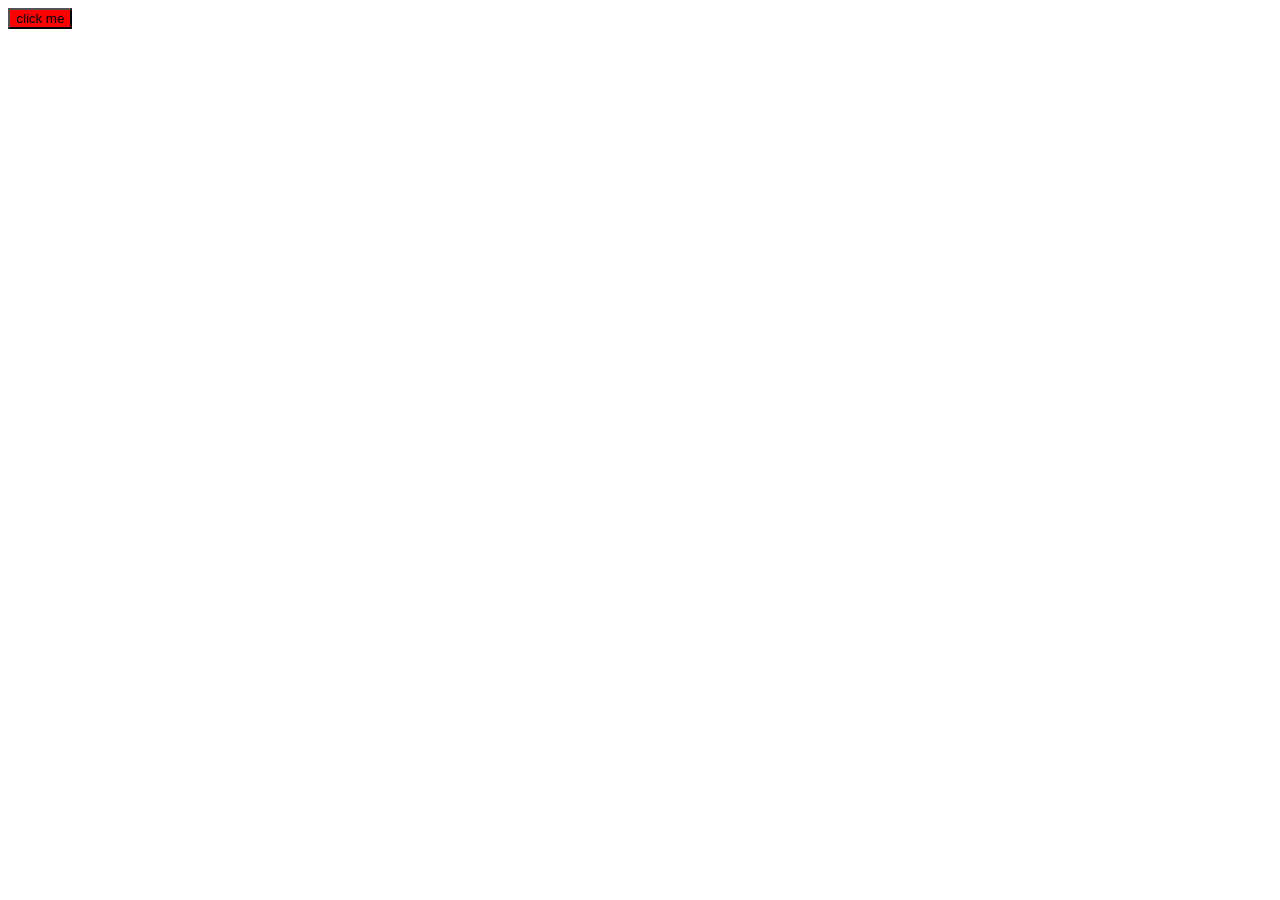
==== index.html @ 578170fd "first commit" ====
<html lang="en">
  <head>
    <meta charset="UTF-8" />
    <meta name="viewport" content="width=device-width, initial-scale=1.0" />
    <title>Document</title>
    <link rel="stylesheet" href="./index.css" />
  </head>
  <body>
    <button class="text">click me</button>
    <script src="./index.js"></script>
  </body>
</html>
---- index.css ----
.text {
  background-color: red;
}
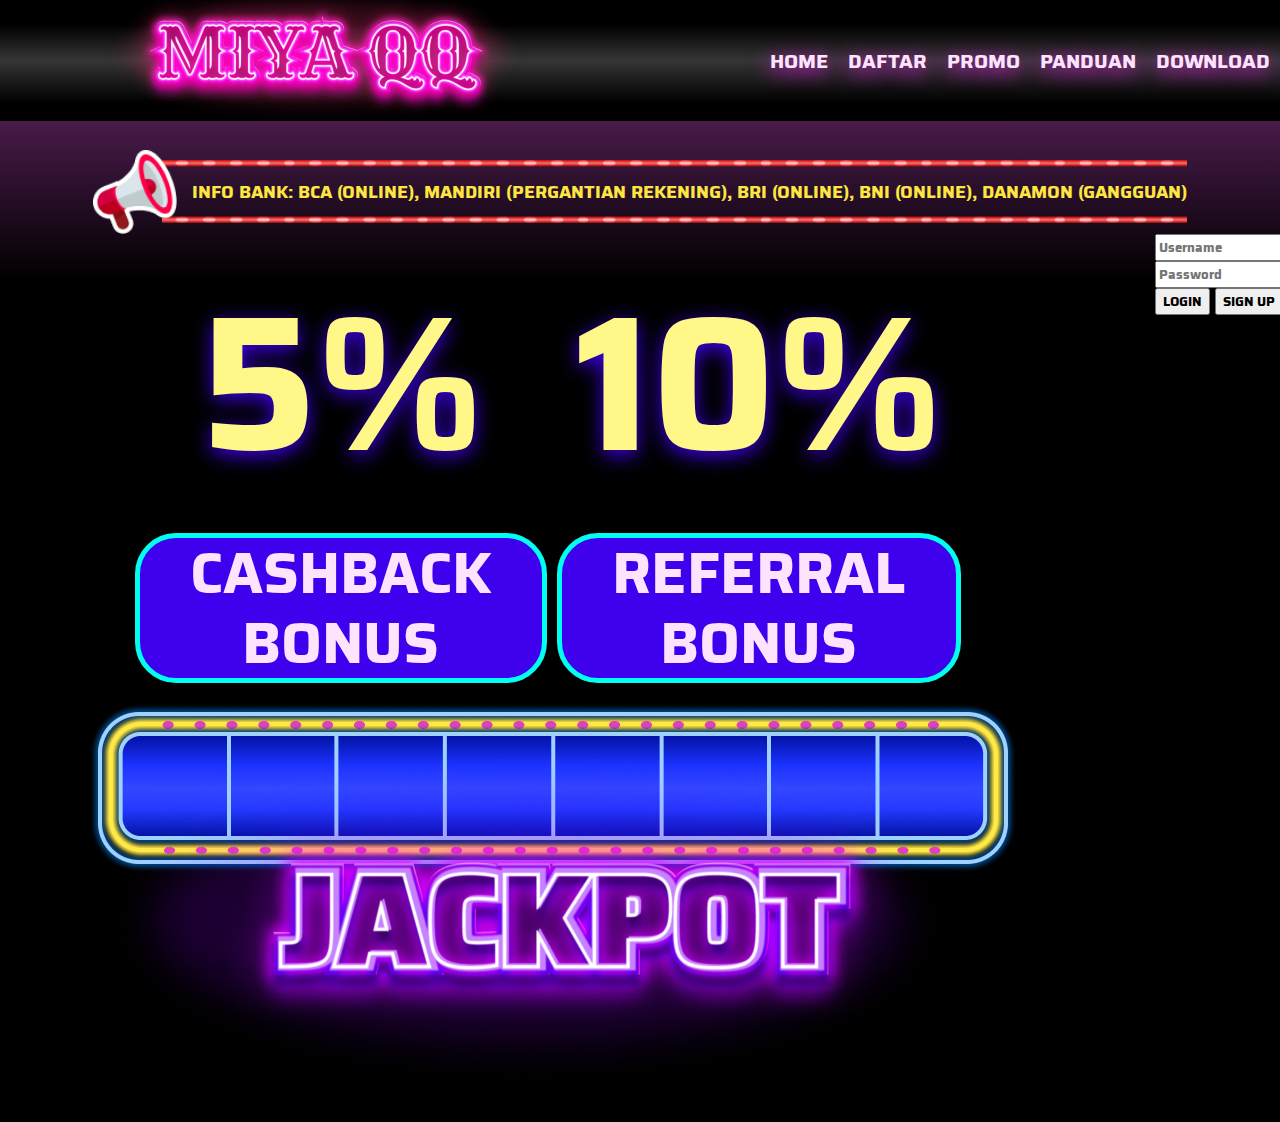
==== commit 97342c5f: "24/04/24" ====
--- a/index.html
+++ b/index.html
@@ -2,11 +2,68 @@
   <head>
     <meta charset="UTF-8" />
     <meta name="viewport" content="width=device-width, initial-scale=1.0" />
-    <title>Document</title>
+    <title>MIYA QQ</title>
     <link rel="stylesheet" href="./index.css" />
   </head>
   <body>
-    <button class="text">click me</button>
+    <!--  Navbar Start -->
+    <nav class="navbar">
+      <div>
+        <a href="/"><img src="./assets/Logo.png" alt="logo" /></a>
+      </div>
+      <div class="nav__container">
+        <a class="nav__item" href="/">HOME</a>
+        <a class="nav__item" href="#">DAFTAR</a>
+        <a class="nav__item" href="#">PROMO</a>
+        <a class="nav__item" href="#">PANDUAN</a>
+        <a class="nav__item" href="#">DOWNLOAD</a>
+      </div>
+    </nav>
+    <!-- Navbar End -->
+    <!-- Hero Start -->
+    <main class="main__container">
+      <div class="marketing">
+        <img class="marketing__image" src="./assets/mike.png" alt="mike" />
+        <div class="text headline-container">
+          <p class="marketing__text headline">
+            INFO BANK: BCA (ONLINE), MANDIRI (PERGANTIAN REKENING), BRI
+            (ONLINE), BNI (ONLINE), DANAMON (GANGGUAN)
+          </p>
+        </div>
+      </div>
+      <div class="hero_section">
+        <div class="hero_1">
+          <div class="cashback">
+            <div class="hero__1--cashback">
+              <p class="cashback_number">5%</p>
+              <button class="cashback_button">CASHBACK<br />BONUS</button>
+            </div>
+            <div class="hero__1--cashback">
+              <p class="cashback_number">10%</p>
+              <button class="cashback_button">REFERRAL<br />BONUS</button>
+            </div>
+          </div>
+          <div class="jackpot">
+            <img
+              class="jackpot__image"
+              src="./assets/Group 72.png"
+              alt="jackpot"
+            />
+          </div>
+        </div>
+
+        <div class="hero_2">
+          <form class="login" action="">
+            <input type="text" placeholder="Username" />
+            <input type="password" name="" id="" placeholder="Password" />
+            <div class="login__button">
+              <button class="btn">LOGIN</button>
+              <button class="btn">SIGN UP</button>
+            </div>
+          </form>
+        </div>
+      </div>
+    </main>
     <script src="./index.js"></script>
   </body>
 </html>
--- a/index.css
+++ b/index.css
@@ -1,3 +1,180 @@
+:root {
+  --c1: #fee3ff;
+  --c2: #ffe947;
+  --c3: #fb20ff;
+  --c4: #000000;
+  --c5: #353535;
+  --c6: #802f81;
+  --c7: #fde542;
+  --c8: #fff787;
+  --c9: #3e00ed;
+}
+
+@font-face {
+  font-family: "Saira-Bold";
+  src: url("./assets/font/Saira-Bold.ttf") format("truetype");
+}
+* {
+  font-family: "Saira-Bold", sans-serif;
+}
+
+.navbar {
+  position: fixed;
+  overflow: hidden;
+  width: 100%;
+  height: 121px;
+  display: flex;
+  justify-content: space-between;
+  align-items: center;
+  background-image: linear-gradient(
+    to bottom,
+    var(--c4) 20%,
+    var(--c5) 50%,
+    var(--c4) 85%
+  );
+  z-index: 99;
+}
+
+.nav__container {
+  display: flex;
+  text-decoration: none;
+  gap: 20px;
+  font-size: 20px;
+  font-weight: bold;
+  font-family: "Saira-Bold", sans-serif;
+  padding: 0 10px;
+}
+
+body {
+  margin: 0;
+  padding: 0;
+}
+
+a {
+  text-decoration: none;
+}
+
+.nav__item {
+  color: var(--c1);
+  text-shadow: 0 4px 20px var(--c3);
+}
+
+.title {
+  font-size: 68px;
+  font-weight: 400;
+}
+
+.nav__item:hover {
+  border-bottom: 3px solid var(--c2);
+}
+
+.main__container {
+  background-image: linear-gradient(to bottom, var(--c6) 0%, var(--c4) 25%);
+  padding-top: 150px;
+  min-height: 100vh;
+  min-height: 100dvh;
+}
+
+.marketing {
+  display: flex;
+  justify-content: center;
+  align-items: center;
+}
+
+.marketing__image {
+  width: 84px;
+  height: 84px;
+  margin-right: -15px;
+  z-index: 2;
+}
+.marketing__text {
+  color: var(--c7);
+  font-size: 18px;
+  font-weight: 300;
+  padding-left: 30px;
+}
 .text {
-  background-color: red;
+  background-image: url("/assets/Group 55.png");
+  background-size: cover;
+  background-position: center;
 }
+
+.marquee {
+  color: var(--c1);
+}
+
+@keyframes moveRightToLeft {
+  from {
+    transform: translateX(100%);
+  }
+  to {
+    transform: translateX(-100%);
+  }
+}
+
+.headline-container {
+  overflow: hidden;
+  white-space: nowrap;
+}
+
+.headline {
+  display: inline-block;
+  animation: moveRightToLeft 10s linear infinite;
+}
+
+.hero_section {
+  display: flex;
+  justify-content: center;
+  row-gap: 20px;
+}
+.cashback_number {
+  color: var(--c8);
+  font-size: 190px;
+  margin-top: 0;
+  margin-bottom: 0;
+
+  text-shadow: 0 5px 20px var(--c9);
+}
+.cashback_button {
+  font-size: 58px;
+  background-color: var(--c9);
+  border: 5px solid #00fff0;
+  border-radius: 41px;
+  color: var(--c1);
+  padding: 0 50px;
+  line-height: 70px;
+}
+.cashback {
+  display: flex;
+  gap: 10px;
+  justify-content: center;
+}
+.jackpot {
+  justify-content: center;
+}
+.hero__1--cashback {
+  display: flex;
+  flex-direction: column;
+  justify-content: center;
+  align-items: center;
+}
+
+.jackpot__image {
+  margin-top: 20px;
+  margin-left: -40px;
+}
+
+.hero_2 {
+  flex: 1;
+}
+
+.hero_1 {
+  flex: 2.5;
+  width: 100%;
+}
+
+.login__button {
+  width: 100%;
+  display: flex;
+  gap: 5px;
+}
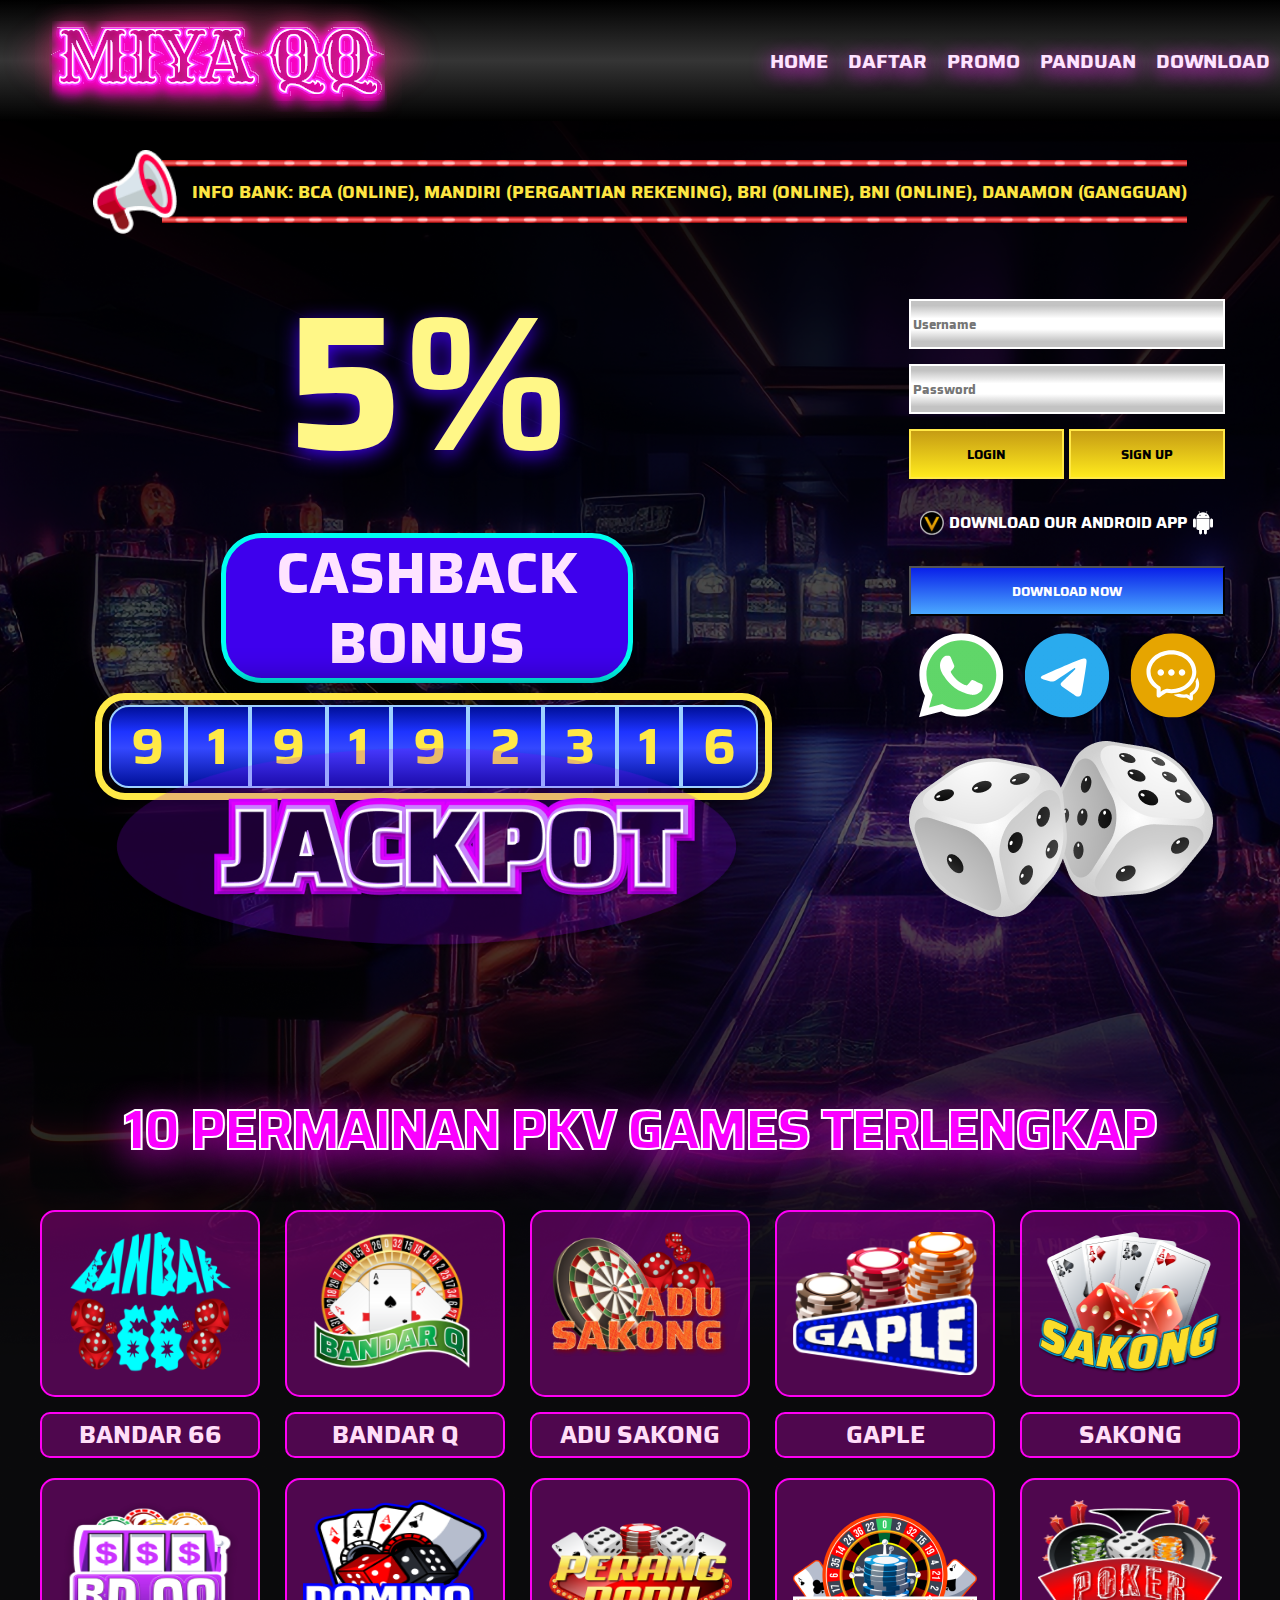
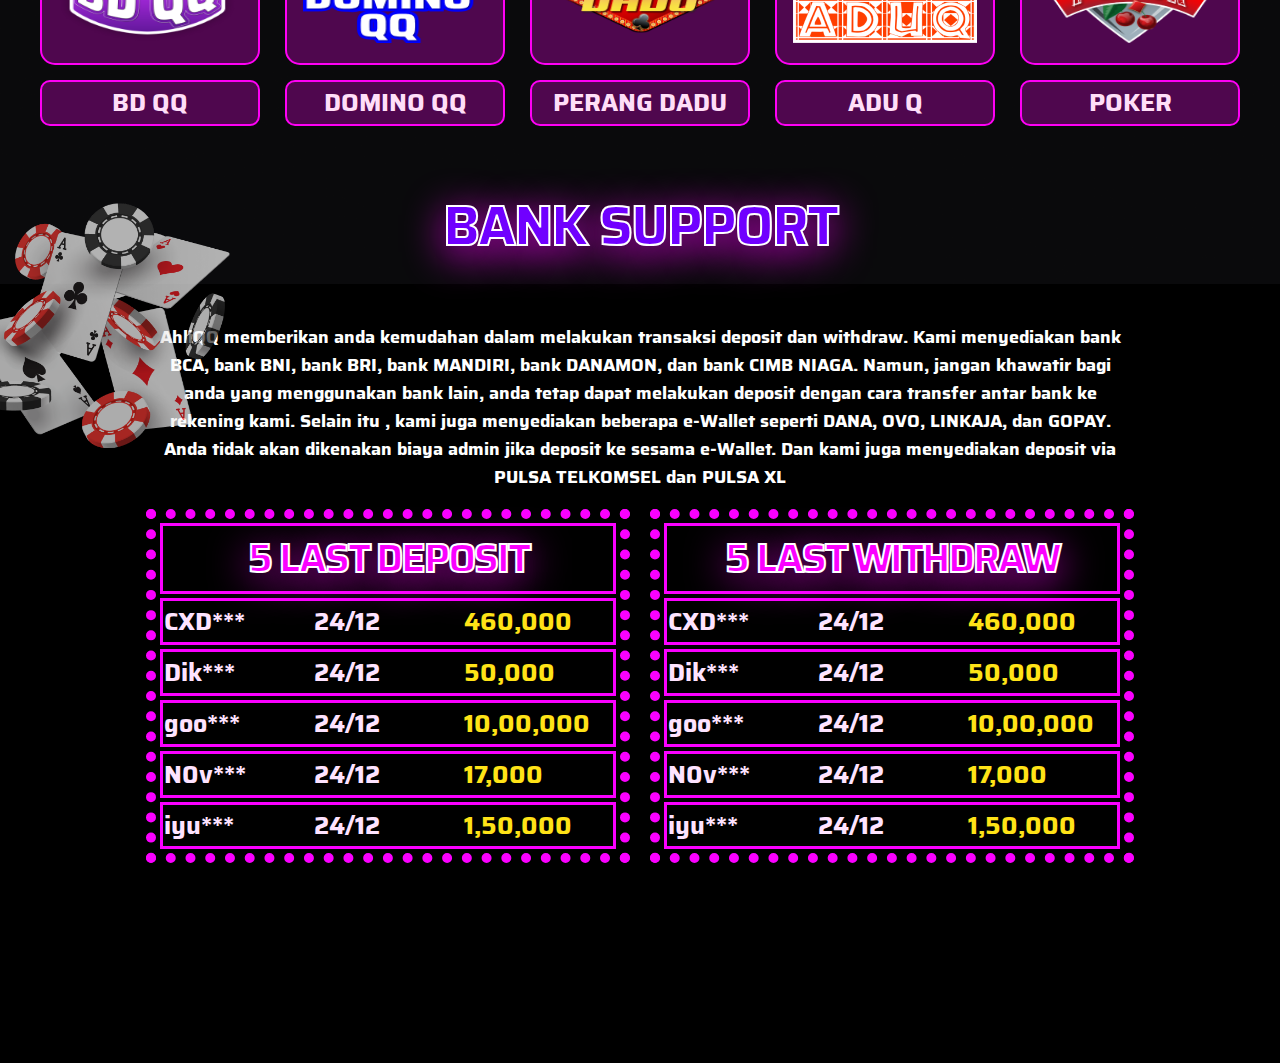
==== commit f9d32de8: "25/04/2024" ====
--- a/index.html
+++ b/index.html
@@ -9,7 +9,7 @@
     <!--  Navbar Start -->
     <nav class="navbar">
       <div>
-        <a href="/"><img src="./assets/Logo.png" alt="logo" /></a>
+        <a href="/"><img src="./assets/logo.svg" alt="logo" /></a>
       </div>
       <div class="nav__container">
         <a class="nav__item" href="/">HOME</a>
@@ -33,37 +33,269 @@
       </div>
       <div class="hero_section">
         <div class="hero_1">
-          <div class="cashback">
-            <div class="hero__1--cashback">
-              <p class="cashback_number">5%</p>
-              <button class="cashback_button">CASHBACK<br />BONUS</button>
-            </div>
-            <div class="hero__1--cashback">
-              <p class="cashback_number">10%</p>
-              <button class="cashback_button">REFERRAL<br />BONUS</button>
-            </div>
-          </div>
+          <div class="cashback-carousel">
+            <div class="cashback-item">
+              <div class="hero__1--cashback">
+                <p class="cashback_number">5%</p>
+                <button class="cashback_button">CASHBACK<br />BONUS</button>
+              </div>
+            </div>
+            <div class="cashback-item">
+              <div class="hero__1--cashback">
+                <p class="cashback_number">10%</p>
+                <button class="cashback_button">REFERRAL<br />BONUS</button>
+              </div>
+            </div>
+          </div>
+
           <div class="jackpot">
-            <img
-              class="jackpot__image"
-              src="./assets/Group 72.png"
-              alt="jackpot"
-            />
+            <div class="jackbox__number__outer-container">
+              <div class="jackbox__number__inner-container">
+                <p class="jackpot__number jactpot_start">1</p>
+                <p class="jackpot__number">2</p>
+                <p class="jackpot__number">3</p>
+                <p class="jackpot__number">4</p>
+                <p class="jackpot__number">5</p>
+                <p class="jackpot__number">6</p>
+                <p class="jackpot__number">7</p>
+                <p class="jackpot__number">8</p>
+                <p class="jackpot__number jactpot_end">9</p>
+              </div>
+            </div>
+
+            <img class="jackbox__text" src="./assets/jackpot text.png" alt="" />
           </div>
         </div>
 
         <div class="hero_2">
           <form class="login" action="">
-            <input type="text" placeholder="Username" />
-            <input type="password" name="" id="" placeholder="Password" />
+            <input class="login__input" type="text" placeholder="Username" />
+            <input
+              class="login__input"
+              type="password"
+              name=""
+              id=""
+              placeholder="Password"
+            />
             <div class="login__button">
-              <button class="btn">LOGIN</button>
+              <button type="submit" class="btn">LOGIN</button>
               <button class="btn">SIGN UP</button>
             </div>
+            <div class="branding">
+              <img src="assets/2.svg" alt="verified" />
+              <p class="branding_text">DOWNLOAD OUR ANDROID APP</p>
+              <img src="./assets//3.svg" alt="android" />
+            </div>
+            <button class="branding__button">DOWNLOAD NOW</button>
+            <div class="social_butttons">
+              <button class="social_button">
+                <img src="assets/4.svg" alt="whatsapp" />
+              </button>
+
+              <button class="social_button">
+                <img src="assets/5.svg" alt="telegram" />
+              </button>
+
+              <button class="social_button">
+                <img src="assets/6.svg" alt="msg" />
+              </button>
+            </div>
+            <img class="dice_img" src="./assets/dice.png" alt="" />
           </form>
         </div>
       </div>
     </main>
+    <!-- Hero End -->
+    <!-- Game game__card Start -->
+    <div class="game_game__card_container">
+      <h1 class="game_game__card__heading">
+        10 PERMAINAN PKV GAMES TERLENGKAP
+      </h1>
+      <div class="game_cards">
+        <div class="game__card">
+          <div class="card">
+            <img
+              class="card__image"
+              src="./assets/bandar66.png"
+              alt="bandar66"
+            />
+          </div>
+          <button class="card_button">BANDAR 66</button>
+        </div>
+        <div class="game__card">
+          <div class="game__card">
+            <div class="card">
+              <img
+                class="card__image"
+                src="./assets/bandarq.png"
+                alt="BANDAR Q"
+              />
+            </div>
+            <button class="card_button">BANDAR Q</button>
+          </div>
+        </div>
+        <div class="game__card">
+          <div class="game__card">
+            <div class="card">
+              <img
+                class="card__image"
+                src="./assets/abu sakong.png"
+                alt="ADU SAKONG"
+              />
+            </div>
+            <button class="card_button">ADU SAKONG</button>
+          </div>
+        </div>
+        <div class="game__card">
+          <div class="game__card">
+            <div class="card">
+              <img class="card__image" src="./assets/gaple.png" alt="GAPLE" />
+            </div>
+            <button class="card_button">GAPLE</button>
+          </div>
+        </div>
+        <div class="game__card">
+          <div class="game__card">
+            <div class="card">
+              <img class="card__image" src="./assets/sakong.png" alt="SAKONG" />
+            </div>
+            <button class="card_button">SAKONG</button>
+          </div>
+        </div>
+        <div class="game__card">
+          <div class="game__card">
+            <div class="card">
+              <img class="card__image" src="./assets/bd qq.png" alt="BD QQ" />
+            </div>
+            <button class="card_button">BD QQ</button>
+          </div>
+        </div>
+        <div class="game__card">
+          <div class="game__card">
+            <div class="card">
+              <img
+                class="card__image"
+                src="./assets/domino qq.png"
+                alt="DOMINO QQ"
+              />
+            </div>
+            <button class="card_button">DOMINO QQ</button>
+          </div>
+        </div>
+        <div class="game__card">
+          <div class="game__card">
+            <div class="card">
+              <img
+                class="card__image"
+                src="./assets/perang dadu.png"
+                alt="PERANG DADU"
+              />
+            </div>
+            <button class="card_button">PERANG DADU</button>
+          </div>
+        </div>
+        <div class="game__card">
+          <div class="game__card">
+            <div class="card">
+              <img class="card__image" src="./assets/abu Q.png" alt="ADU Q" />
+            </div>
+            <button class="card_button">ADU Q</button>
+          </div>
+        </div>
+        <div class="game__card">
+          <div class="game__card">
+            <div class="card">
+              <img class="card__image" src="./assets/poker.png" alt="POKER" />
+            </div>
+            <button class="card_button">POKER</button>
+          </div>
+        </div>
+      </div>
+    </div>
+
+    <!-- Game card End -->
+    <!-- Section Three Start -->
+    <div class="bank_support_section">
+      <h1 class="bank__support__heading">BANK SUPPORT</h1>
+      <p class="support__description">
+        AhliQQ memberikan anda kemudahan dalam melakukan transaksi deposit dan
+        withdraw. Kami menyediakan bank BCA, bank BNI, bank BRI, bank MANDIRI,
+        bank DANAMON, dan bank CIMB NIAGA. Namun, jangan khawatir bagi anda yang
+        menggunakan bank lain, anda tetap dapat melakukan deposit dengan cara
+        transfer antar bank ke rekening kami. Selain itu , kami juga menyediakan
+        beberapa e-Wallet seperti DANA, OVO, LINKAJA, dan GOPAY. Anda tidak akan
+        dikenakan biaya admin jika deposit ke sesama e-Wallet. Dan kami juga
+        menyediakan deposit via PULSA TELKOMSEL dan PULSA XL
+      </p>
+      <img class="card_img" src="./assets/card.png" alt="cards" />
+    </div>
+    <div class="tables">
+      <div class="table">
+        <table class="table__section">
+          <tr class="table__row">
+            <th class="table_heading">5 LAST DEPOSIT</th>
+          </tr>
+          <tr class="table__row">
+            <td class="table_data">CXD***</td>
+            <td class="table_data">24/12</td>
+            <td class="table_data money">460,000</td>
+          </tr>
+          <tr class="table__row">
+            <td class="table_data">Dik***</td>
+            <td class="table_data">24/12</td>
+            <td class="table_data money">50,000</td>
+          </tr>
+          <tr class="table__row">
+            <td class="table_data">goo***</td>
+            <td class="table_data">24/12</td>
+            <td class="table_data money">10,00,000</td>
+          </tr>
+          <tr class="table__row">
+            <td class="table_data">N0v***</td>
+            <td class="table_data">24/12</td>
+            <td class="table_data money">17,000</td>
+          </tr>
+          <tr class="table__row">
+            <td class="table_data">iyu***</td>
+            <td class="table_data">24/12</td>
+            <td class="table_data money">1,50,000</td>
+          </tr>
+        </table>
+      </div>
+      <div class="table">
+        <table class="table__section">
+          <tr class="table__row">
+            <th class="table_heading">5 LAST WITHDRAW</th>
+          </tr>
+          <tr class="table__row">
+            <td class="table_data">CXD***</td>
+            <td class="table_data">24/12</td>
+            <td class="table_data money">460,000</td>
+          </tr>
+          <tr class="table__row">
+            <td class="table_data">Dik***</td>
+            <td class="table_data">24/12</td>
+            <td class="table_data money">50,000</td>
+          </tr>
+          <tr class="table__row">
+            <td class="table_data">goo***</td>
+            <td class="table_data">24/12</td>
+            <td class="table_data money">10,00,000</td>
+          </tr>
+          <tr class="table__row">
+            <td class="table_data">N0v***</td>
+            <td class="table_data">24/12</td>
+            <td class="table_data money">17,000</td>
+          </tr>
+          <tr class="table__row">
+            <td class="table_data">iyu***</td>
+            <td class="table_data">24/12</td>
+            <td class="table_data money">1,50,000</td>
+          </tr>
+        </table>
+      </div>
+    </div>
+    <!-- Section Three End -->
     <script src="./index.js"></script>
   </body>
 </html>
--- a/index.css
+++ b/index.css
@@ -1,4 +1,5 @@
 :root {
+  --transparent: #eee3ff00;
   --c1: #fee3ff;
   --c2: #ffe947;
   --c3: #fb20ff;
@@ -8,6 +9,18 @@
   --c7: #fde542;
   --c8: #fff787;
   --c9: #3e00ed;
+  --c10: #fff;
+  --c11: #c3c3c3;
+  --c12: #c69c14;
+  --c13: #ffea1d;
+  --c14: #0920e9;
+  --c15: #4ba9ff;
+  --c16: #fa00ff;
+  --c17: #fd88ff;
+  --c18: #9ed1ff;
+  --c19: #ff00f5;
+  --c20: #ff00f748;
+  --c21: #7000ff;
 }
 
 @font-face {
@@ -16,6 +29,11 @@
 }
 * {
   font-family: "Saira-Bold", sans-serif;
+}
+body {
+  background-color: #000000;
+  background-image: url("./assets/futuristic-casino-architecture 1.png");
+  background-repeat: no-repeat;
 }
 
 .navbar {
@@ -28,9 +46,9 @@
   align-items: center;
   background-image: linear-gradient(
     to bottom,
-    var(--c4) 20%,
+    var(--c4) 0%,
     var(--c5) 50%,
-    var(--c4) 85%
+    var(--c4) 100%
   );
   z-index: 99;
 }
@@ -69,7 +87,6 @@
 }
 
 .main__container {
-  background-image: linear-gradient(to bottom, var(--c6) 0%, var(--c4) 25%);
   padding-top: 150px;
   min-height: 100vh;
   min-height: 100dvh;
@@ -150,7 +167,11 @@
   justify-content: center;
 }
 .jackpot {
-  justify-content: center;
+  display: flex;
+  justify-content: center;
+  align-items: center;
+  flex-direction: column;
+  width: 100%;
 }
 .hero__1--cashback {
   display: flex;
@@ -164,13 +185,20 @@
   margin-left: -40px;
 }
 
+.hero_1 {
+  display: flex;
+  flex: 2;
+  flex-direction: column;
+}
+
 .hero_2 {
+  min-width: 350px;
+  display: flex;
   flex: 1;
-}
-
-.hero_1 {
-  flex: 2.5;
-  width: 100%;
+  flex-direction: column;
+  justify-content: center;
+  align-items: center;
+  margin-top: 50px;
 }
 
 .login__button {
@@ -178,3 +206,314 @@
   display: flex;
   gap: 5px;
 }
+
+.login {
+  display: flex;
+  flex: 1;
+  flex-direction: column;
+  gap: 15px;
+  margin: 15px;
+}
+
+.login__input {
+  border: 2px solid var(--c10);
+  height: 50px;
+  background-image: linear-gradient(
+    to bottom,
+    var(--c11) 10%,
+    var(--c10) 38%,
+    var(--c10) 61%,
+    var(--c11) 88%
+  );
+}
+
+.btn {
+  flex: 1;
+  height: 50px;
+  background-image: linear-gradient(to bottom, var(--c12) 0%, var(--c13) 100%);
+  border: 2px solid var(--c2);
+  color: var(--c4);
+  cursor: pointer;
+  transition: transform 0.3s ease;
+}
+
+.btn:hover {
+  background-image: linear-gradient(to bottom, var(--c10) 0%, var(--c13) 100%);
+}
+
+.branding {
+  display: flex;
+  gap: 5px;
+  justify-content: center;
+  align-items: center;
+}
+
+.branding_text {
+  color: var(--c10);
+}
+.branding__button {
+  height: 50px;
+  background-image: linear-gradient(to bottom, var(--c14) 0%, var(--c15) 100%);
+  cursor: pointer;
+  color: var(--c10);
+  transition: transform 0.3s ease;
+}
+.branding__button:hover {
+  background-image: linear-gradient(to bottom, var(--c15) 0%, var(--c14) 100%);
+}
+.social_butttons {
+  display: flex;
+  width: 100%;
+  justify-content: space-between;
+}
+
+.social_button {
+  appearance: none;
+  -webkit-appearance: none;
+  background: transparent;
+  border: none;
+  cursor: pointer;
+  transition: transform 0.3s ease;
+}
+.social_button:hover {
+  transform: scale(1.1);
+}
+.cashback-carousel {
+  overflow: hidden;
+}
+
+.cashback-item {
+  display: none;
+}
+
+.cashback-item.active {
+  display: block;
+}
+
+.dice_img {
+  width: 304px;
+  height: 176px;
+}
+
+.jackpot__number {
+  color: var(--c2);
+  padding: 0 20px;
+  font-size: 50px;
+  margin: 5px 0;
+
+  border: 2px solid var(--c18);
+  background-image: linear-gradient(
+    to bottom,
+    #000f99 0%,
+    #1d33ff 31%,
+    #3448ff 52%,
+    #000f99 100%
+  );
+}
+.jactpot_start {
+  border-radius: 20px 0 0 20px;
+}
+.jactpot_end {
+  border-radius: 0 20px 20px 0;
+}
+
+.jackbox__number__inner-container {
+  display: flex;
+  justify-content: center;
+  border-radius: 30px;
+  width: 100%;
+  border: 7px solid var(--c2);
+  margin: 10px 0 10px 0;
+  box-shadow: 0 4px 40px var(--c4);
+}
+
+/* .jackbox__number__outer-container {
+  border: 2px solid var(--c18);
+} */
+
+.jackpot__number {
+  display: inline-block;
+  opacity: 0;
+  transition: opacity 1s ease-out;
+}
+
+.jackpot__number.show {
+  opacity: 1;
+}
+
+.jackbox__text {
+  margin-top: -62px;
+  width: 627px;
+  height: 203px;
+}
+
+.game_game__card__heading {
+  color: var(--c16);
+  display: flex;
+  justify-content: center;
+  font-size: 55px;
+  -webkit-text-stroke: 2px var(--c10);
+  text-stroke: 2px var(--c10);
+  text-shadow: 0 8px 40px var(--c16);
+  letter-spacing: -2px;
+}
+
+.game_cards {
+  display: flex;
+  flex-wrap: wrap;
+  justify-content: space-between;
+  margin: 0 auto;
+  max-width: 1200px;
+}
+
+.game__card {
+  display: flex;
+  flex: 0 1 calc(20% - 20px);
+  flex-direction: column;
+  gap: 15px;
+  box-sizing: border-box;
+  margin-bottom: 10px;
+}
+
+@media (max-width: 1200px) {
+  .game__card {
+    flex: 0 1 calc(25% - 20px);
+  }
+}
+
+@media (max-width: 576px) {
+  .game__card {
+    flex: 0 1 calc(100% - 20px);
+  }
+}
+
+.card {
+  background-color: var(--c20);
+  border: 2px solid var(--c19);
+  border-radius: 15px;
+  display: flex;
+  justify-content: center;
+  align-items: center;
+}
+
+.card__image {
+  width: 184px;
+  height: 143px;
+  margin: 20 0px;
+}
+.card_button {
+  height: 46px;
+  background-color: var(--c20);
+  border: 2px solid var(--c19);
+  border-radius: 10px;
+  display: flex;
+  justify-content: center;
+  font-size: 25px;
+  align-items: center;
+  color: #ffdef8;
+  cursor: pointer;
+  transition: transform 0.3s ease;
+}
+.card_button:hover {
+  transform: scale(1.1);
+}
+
+.bank_support_section {
+  display: flex;
+  flex-direction: column;
+  max-width: 970px;
+  justify-content: center;
+  align-items: center;
+  margin: auto;
+}
+
+.bank__support__heading {
+  color: var(--c21);
+  display: flex;
+  justify-content: center;
+  font-size: 55px;
+  -webkit-text-stroke: 2px var(--c10);
+  text-stroke: 2px var(--c21);
+  text-shadow: 0 8px 40px var(--c16);
+  letter-spacing: -2px;
+}
+
+.support__description {
+  color: var(--c10);
+  display: flex;
+  justify-content: center;
+  align-items: center;
+  justify-self: center;
+  text-align: center;
+  font-size: 18px;
+  font-weight: 200;
+}
+
+.card_img {
+  position: absolute;
+  left: 0;
+  width: 230px;
+  height: 250px;
+}
+.tables {
+  width: 100%;
+  display: flex;
+  gap: 20px;
+  justify-content: space-between;
+}
+.table {
+  color: #00fff0;
+  flex: 1;
+}
+
+.table__section {
+  display: flex;
+  flex: 1;
+  border: 2px dotted var(--c1);
+}
+.tables {
+  display: flex;
+  max-width: 970px;
+  justify-content: center;
+  align-items: center;
+  margin: auto;
+}
+
+th {
+  color: var(--c1);
+  display: flex;
+  text-align: center;
+  justify-content: center;
+}
+tr {
+  color: var(--c1);
+  display: flex;
+}
+.table__section {
+  border: 10px dotted var(--c16);
+  margin-bottom: 200px;
+}
+.table__row {
+  display: flex;
+  justify-content: center;
+  border: 3px solid var(--c16);
+  margin: 4px;
+  width: 450px;
+}
+.table_data {
+  flex: 1;
+  font-size: 25px;
+  font-weight: 700;
+}
+.table_heading {
+  font-size: 40px;
+  -webkit-text-stroke: 2px var(--c10);
+  text-stroke: 2px var(--c10);
+  color: var(--c16);
+  text-shadow: 0 8px 40px var(--c16);
+  letter-spacing: -2px;
+}
+
+.money {
+  color: #ffe317;
+}
